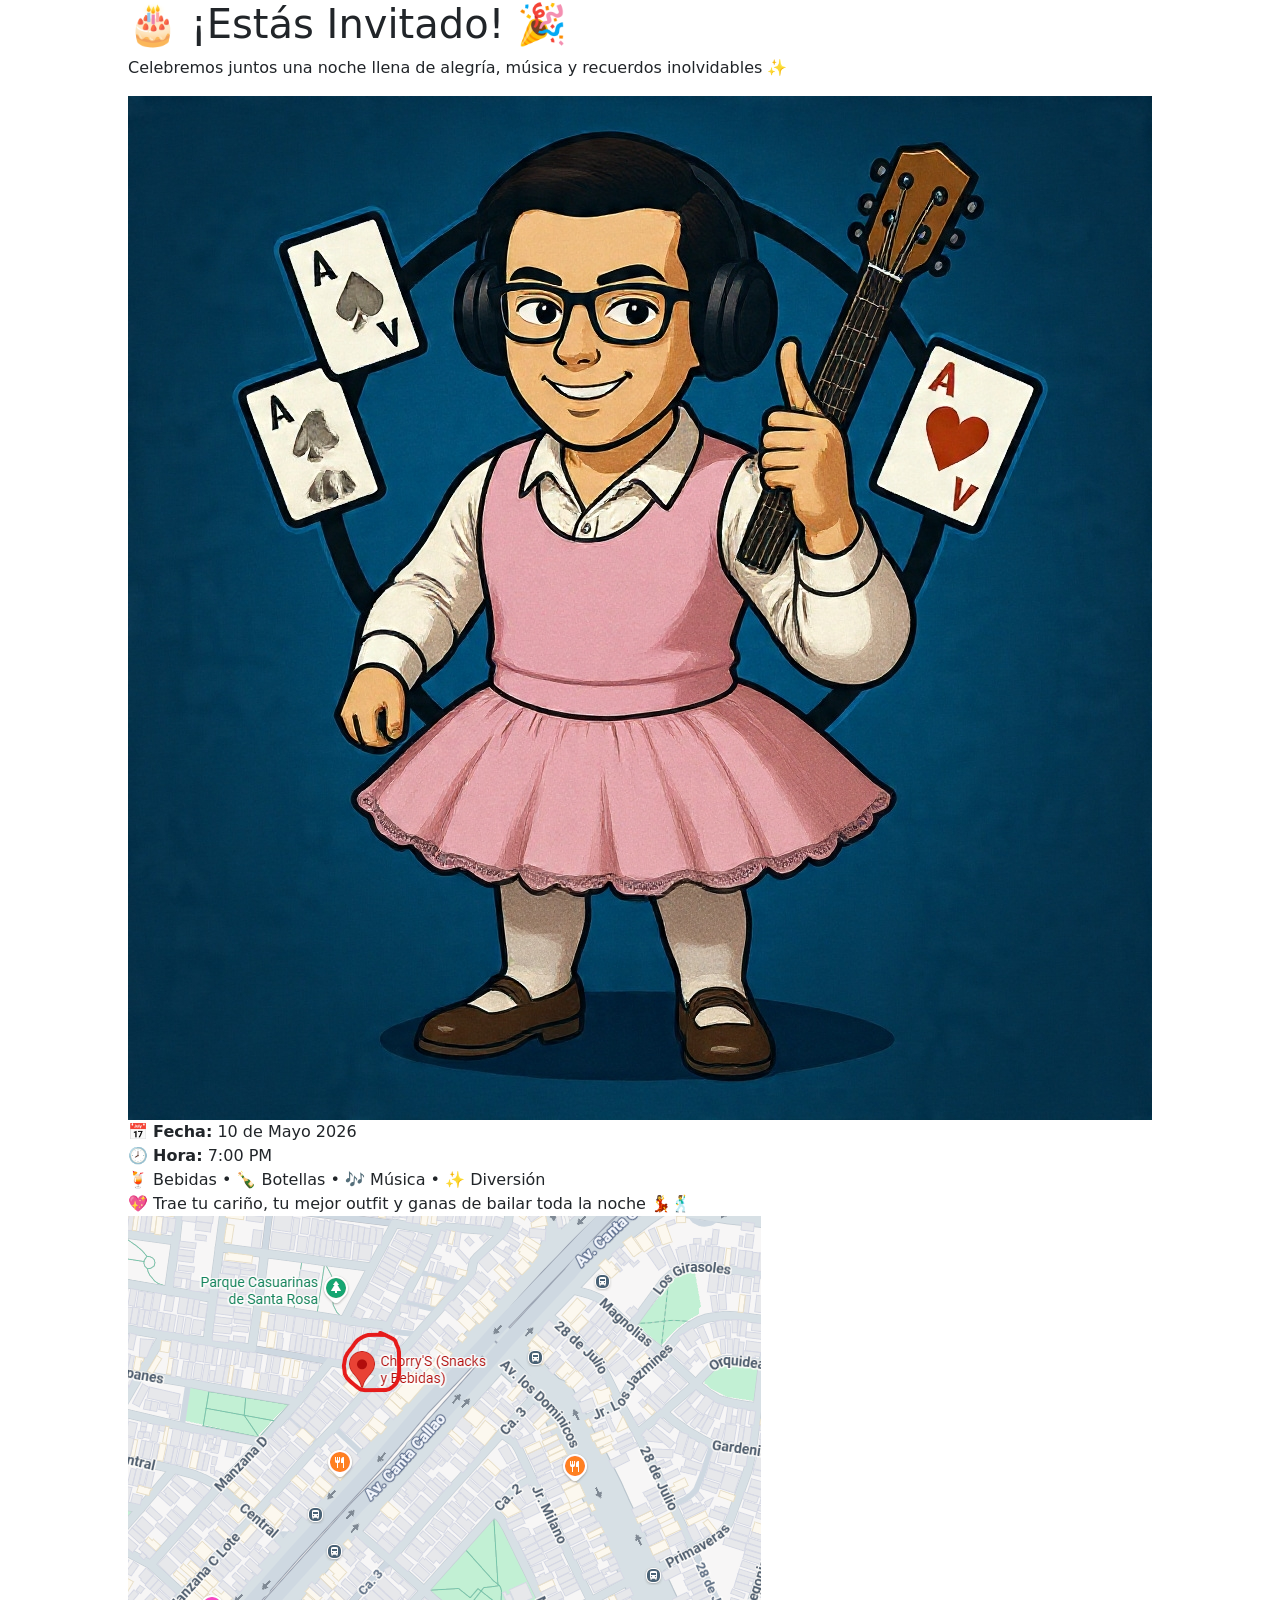
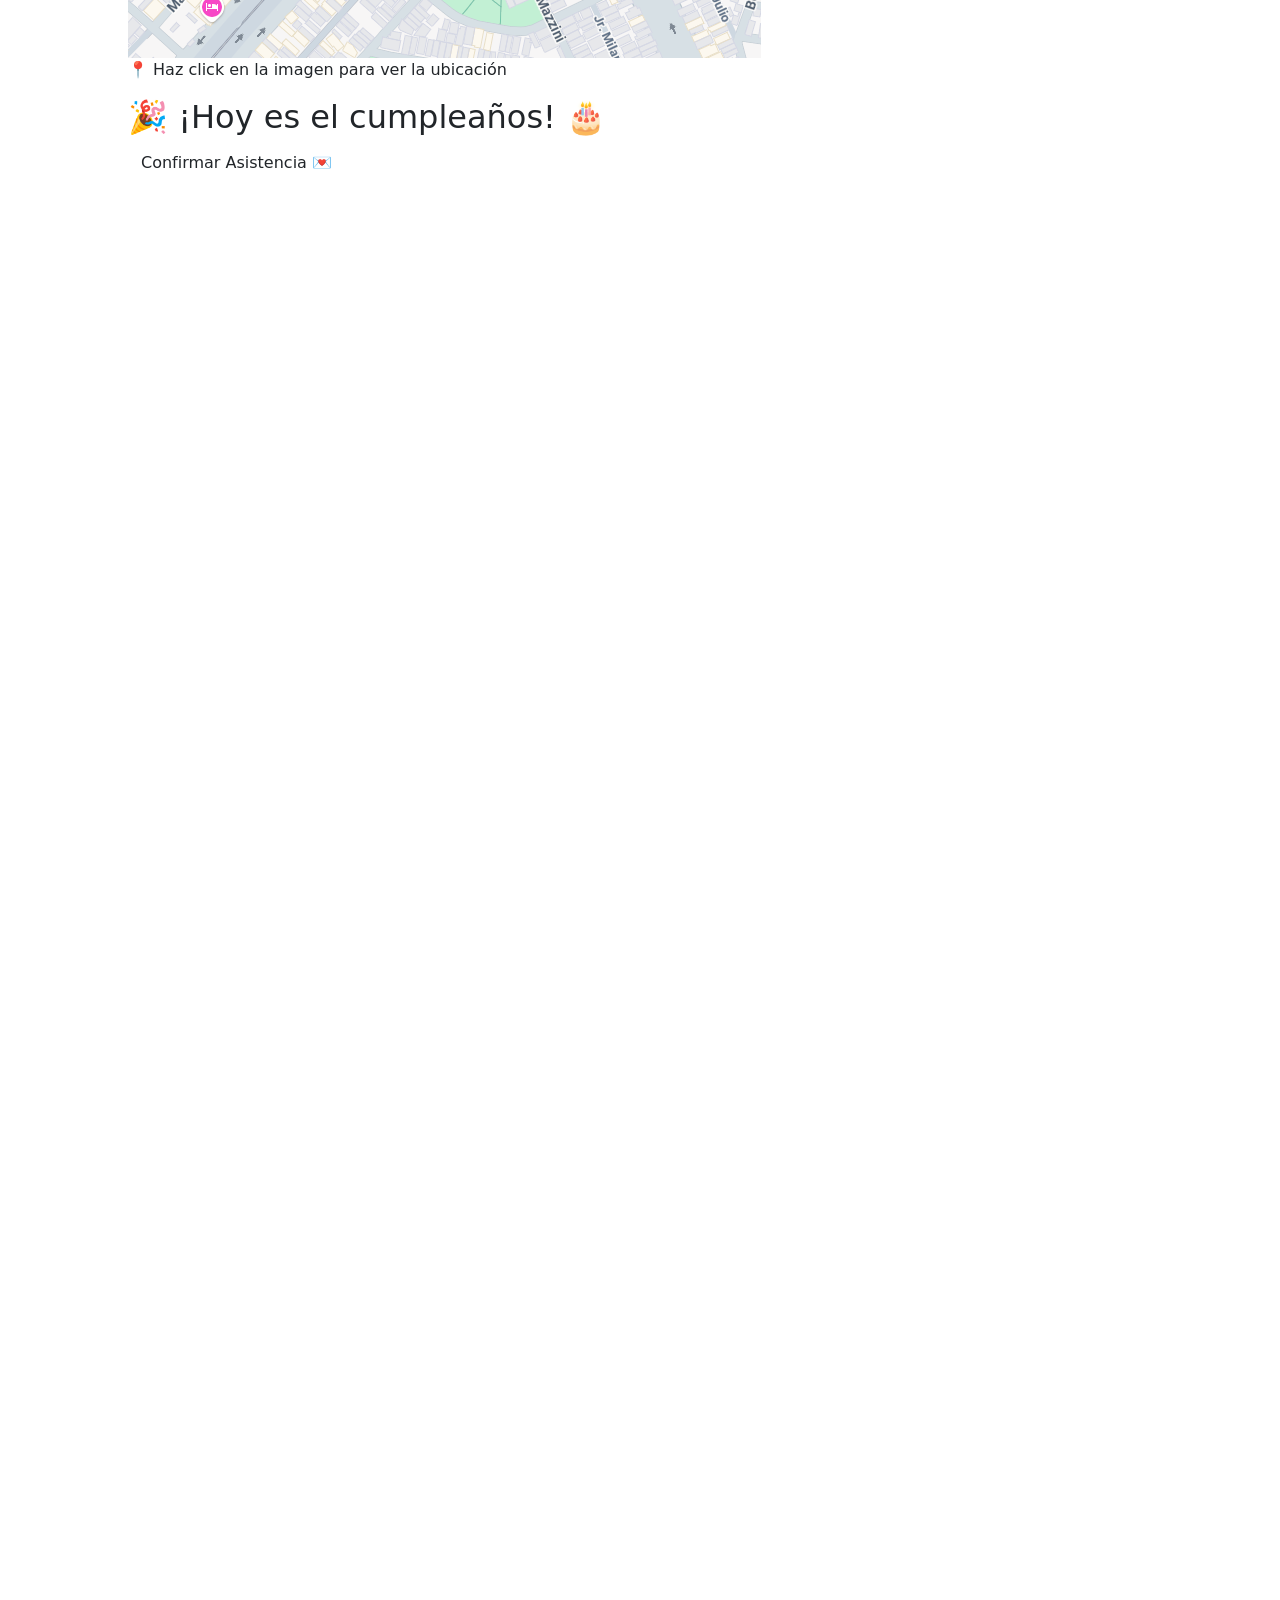
==== index.html @ 6994a491 "Add initial birthday invitation HTML structure" ====
<!DOCTYPE html>
<html lang="es">
<head>

<meta charset="UTF-8">
<meta name="viewport" content="width=device-width, initial-scale=1.0">

<title>Invitación de Cumpleaños 🎉</title>

<!-- Bootstrap -->
<link href="https://cdn.jsdelivr.net/npm/bootstrap@5.3.3/dist/css/bootstrap.min.css" rel="stylesheet">

<!-- Google Font -->
<link href="https://fonts.googleapis.com/css2?family=Poppins:wght@300;400;600;700&display=swap" rel="stylesheet">

<!-- CSS -->
<link rel="stylesheet" href="CCS/style.css">

</head>

<body>

<!-- ========================= -->
<!-- MUSICA -->
<!-- ========================= -->

<audio
id="musica"
autoplay
loop>

    <source src="audio/cumple2.mp3" type="audio/mpeg">

</audio>

<!-- ========================= -->
<!-- CONTENEDOR -->
<!-- ========================= -->

<div class="container d-flex justify-content-center align-items-center min-vh-100">

    <div class="card-cumple">

        <!-- TITULO -->
        <h1 class="titulo">
            🎂 ¡Estás Invitado! 🎉
        </h1>

        <!-- SUBTITULO -->
        <p class="subtitulo">
            Celebremos juntos una noche llena de alegría,
            música y recuerdos inolvidables ✨
        </p>

        <!-- FOTO DEL CUMPLEAÑERO -->
        <img
        src="img/foto.jpg"
        class="foto">

        <!-- INFORMACIÓN -->
        <div class="info">
            📅 <strong>Fecha:</strong> 10 de Mayo 2026
        </div>

        <div class="info">
            🕗 <strong>Hora:</strong> 7:00 PM
        </div>

        <div class="info">
            🍹 Bebidas • 🍾 Botellas • 🎶 Música • ✨ Diversión
        </div>

        <div class="info">
            💖 Trae tu cariño, tu mejor outfit y ganas de bailar toda la noche 💃🕺
        </div>

        <!-- FOTO UBICACION -->
        <a
        href="https://maps.app.goo.gl/nm2NhAh8khH8XSTaA"
        target="_blank"
        class="ubicacion-link">

            <img
            src="img/foto2.jpg.png"
            class="foto-ubicacion">

        </a>

        <p class="texto-ubicacion">
            📍 Haz click en la imagen para ver la ubicación
        </p>

        <!-- CONTADOR -->
        <div class="contador">

            <div class="tiempo">

                <div class="numero" id="dias">
                    00
                </div>

                <div class="texto">
                    Días
                </div>

            </div>

            <div class="tiempo">

                <div class="numero" id="horas">
                    00
                </div>

                <div class="texto">
                    Horas
                </div>

            </div>

            <div class="tiempo">

                <div class="numero" id="minutos">
                    00
                </div>

                <div class="texto">
                    Minutos
                </div>

            </div>

            <div class="tiempo">

                <div class="numero" id="segundos">
                    00
                </div>

                <div class="texto">
                    Segundos
                </div>

            </div>

        </div>

        <!-- BOTON -->
        <button
        class="btn btn-fiesta"
        data-bs-toggle="modal"
        data-bs-target="#modalAsistencia">

            Confirmar Asistencia 💌

        </button>

    </div>

</div>

<!-- ========================= -->
<!-- MODAL -->
<!-- ========================= -->

<div
class="modal fade"
id="modalAsistencia"
tabindex="-1">

    <div class="modal-dialog modal-dialog-centered">

        <div class="modal-content modal-fiesta">

            <div class="modal-body text-center">

                <!-- FOTO -->
                <img
                src="img/triste.jpeg"
                class="foto-modal">

                <h2 class="mt-3">
                    💖 Te estaré esperando...
                </h2>

                <p class="mt-3">
                    Si no vienes estaré triste :C
                </p>

                <button
                type="button"
                class="btn btn-fiesta mt-3"
                data-bs-dismiss="modal">

                    Prometo ir 🎉

                </button>

            </div>

        </div>

    </div>

</div>

<!-- ========================= -->
<!-- JS -->
<!-- ========================= -->

<script src="js/script.js"></script>

<!-- Bootstrap JS -->
<script src="https://cdn.jsdelivr.net/npm/bootstrap@5.3.3/dist/js/bootstrap.bundle.min.js"></script>

<!-- ========================= -->
<!-- SCRIPT MUSICA -->
<!-- ========================= -->

<script>

// MUSICA
const musica = document.getElementById("musica");

// VELOCIDAD
musica.playbackRate = 1.2;

// INTENTAR REPRODUCIR AUTOMATICAMENTE
window.addEventListener("load", () => {

    musica.play().catch(() => {

        console.log("El navegador bloqueó el autoplay");

    });

});

</script>

</body>
</html>
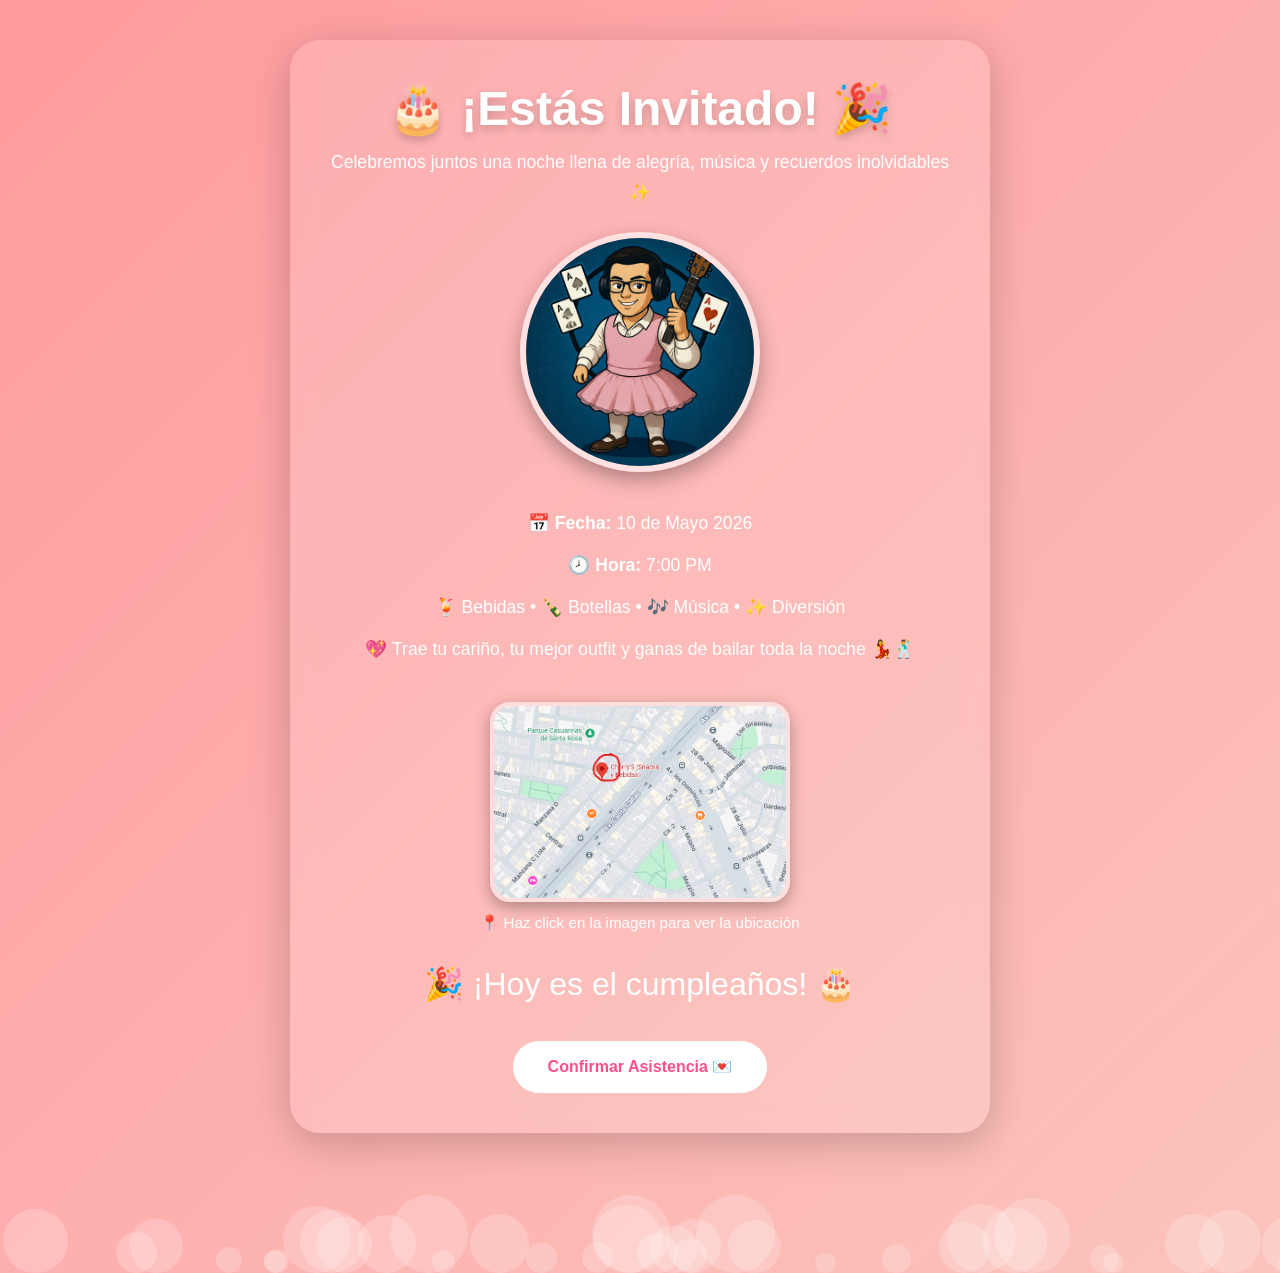
==== commit 01507e6e: "Create index.html" ====
--- a/index.html
+++ b/index.html
@@ -14,7 +14,7 @@
 <link href="https://fonts.googleapis.com/css2?family=Poppins:wght@300;400;600;700&display=swap" rel="stylesheet">
 
 <!-- CSS -->
-<link rel="stylesheet" href="CCS/style.css">
+<link rel="stylesheet" href="CSS/style.css">
 
 </head>
 
--- a/CSS/style.css
+++ b/CSS/style.css
@@ -0,0 +1,337 @@
+*{
+    margin:0;
+    padding:0;
+    box-sizing:border-box;
+    font-family:'Poppins',sans-serif;
+}
+
+/* BODY */
+body{
+
+    min-height:100vh;
+
+    overflow-y:auto;
+    overflow-x:hidden;
+
+    background:linear-gradient(
+        135deg,
+        #ff9a9e,
+        #fad0c4,
+        #fbc2eb,
+        #a18cd1
+    );
+
+    background-size:400% 400%;
+
+    animation:fondo 12s ease infinite;
+
+    position:relative;
+}
+
+/* FONDO ANIMADO */
+@keyframes fondo{
+
+    0%{
+        background-position:0% 50%;
+    }
+
+    50%{
+        background-position:100% 50%;
+    }
+
+    100%{
+        background-position:0% 50%;
+    }
+
+}
+
+/* BURBUJAS */
+.burbuja{
+
+    position:absolute;
+
+    bottom:-100px;
+
+    border-radius:50%;
+
+    background:rgba(255,255,255,0.2);
+
+    animation:subir linear infinite;
+}
+
+/* ANIMACION BURBUJAS */
+@keyframes subir{
+
+    0%{
+        transform:translateY(0);
+        opacity:0;
+    }
+
+    20%{
+        opacity:1;
+    }
+
+    100%{
+        transform:translateY(-120vh);
+        opacity:0;
+    }
+
+}
+
+/* TARJETA */
+.card-cumple{
+
+    background:rgba(255,255,255,0.15);
+
+    backdrop-filter:blur(12px);
+
+    border-radius:30px;
+
+    padding:40px;
+
+    margin:40px 0;
+
+    text-align:center;
+
+    color:white;
+
+    box-shadow:0 10px 40px rgba(0,0,0,0.2);
+
+    max-width:700px;
+
+    width:90%;
+}
+
+/* TITULO */
+.titulo{
+
+    font-size:3rem;
+
+    font-weight:700;
+
+    margin-bottom:10px;
+
+    text-shadow:0 4px 10px rgba(0,0,0,0.2);
+}
+
+/* SUBTITULO */
+.subtitulo{
+
+    margin-bottom:25px;
+
+    font-size:1.1rem;
+
+    line-height:1.7;
+}
+
+/* FOTO PRINCIPAL */
+.foto{
+
+    width:240px;
+
+    height:240px;
+
+    object-fit:cover;
+
+    border-radius:50%;
+
+    border:6px solid rgba(255,255,255,0.6);
+
+    margin-bottom:25px;
+
+    box-shadow:0 8px 20px rgba(0,0,0,0.3);
+
+    transition:0.4s;
+}
+
+.foto:hover{
+
+    transform:scale(1.05);
+}
+
+/* INFORMACION */
+.info{
+
+    font-size:1.1rem;
+
+    margin:12px 0;
+
+    line-height:1.7;
+}
+
+/* FOTO UBICACION */
+.foto-ubicacion{
+
+    width:300px;
+
+    height:200px;
+
+    object-fit:cover;
+
+    border-radius:20px;
+
+    margin-top:25px;
+
+    border:4px solid rgba(255,255,255,0.5);
+
+    box-shadow:0 5px 15px rgba(0,0,0,0.3);
+
+    transition:0.4s;
+}
+
+.foto-ubicacion:hover{
+
+    transform:scale(1.05);
+}
+
+/* TEXTO UBICACION */
+.texto-ubicacion{
+
+    margin-top:10px;
+
+    font-size:0.95rem;
+
+    color:white;
+}
+
+/* CONTADOR */
+.contador{
+
+    display:flex;
+
+    justify-content:center;
+
+    gap:15px;
+
+    flex-wrap:wrap;
+
+    margin-top:30px;
+}
+
+/* CUADROS CONTADOR */
+.tiempo{
+
+    background:rgba(255,255,255,0.2);
+
+    padding:15px;
+
+    border-radius:20px;
+
+    min-width:90px;
+
+    box-shadow:0 5px 15px rgba(0,0,0,0.15);
+}
+
+/* NUMEROS */
+.numero{
+
+    font-size:2rem;
+
+    font-weight:700;
+}
+
+/* TEXOS */
+.texto{
+
+    font-size:0.9rem;
+}
+
+/* BOTON */
+.btn-fiesta{
+
+    margin-top:30px;
+
+    padding:14px 35px;
+
+    border:none;
+
+    border-radius:50px;
+
+    background:white;
+
+    color:#ff4f8b;
+
+    font-weight:600;
+
+    transition:0.3s;
+}
+
+.btn-fiesta:hover{
+
+    background:#ff4f8b;
+
+    color:white;
+
+    transform:translateY(-3px);
+}
+
+/* RESPONSIVE */
+@media(max-width:768px){
+
+    .titulo{
+        font-size:2.2rem;
+    }
+
+    .subtitulo{
+        font-size:1rem;
+    }
+
+    .foto{
+
+        width:190px;
+
+        height:190px;
+    }
+
+    .foto-ubicacion{
+
+        width:260px;
+
+        height:170px;
+    }
+
+    .contador{
+        gap:10px;
+    }
+
+    .tiempo{
+        min-width:75px;
+    }
+
+}
+
+/* ========================= */
+/* MODAL */
+/* ========================= */
+
+.modal-fiesta{
+
+    background:linear-gradient(
+        135deg,
+        #ff9a9e,
+        #fbc2eb,
+        #a18cd1
+    );
+
+    border:none;
+
+    border-radius:25px;
+
+    color:white;
+}
+
+/* FOTO MODAL */
+.foto-modal{
+
+    width:180px;
+
+    height:180px;
+
+    object-fit:cover;
+
+    border-radius:50%;
+
+    border:5px solid rgba(255,255,255,0.5);
+
+    box-shadow:0 5px 15px rgba(0,0,0,0.3);
+}
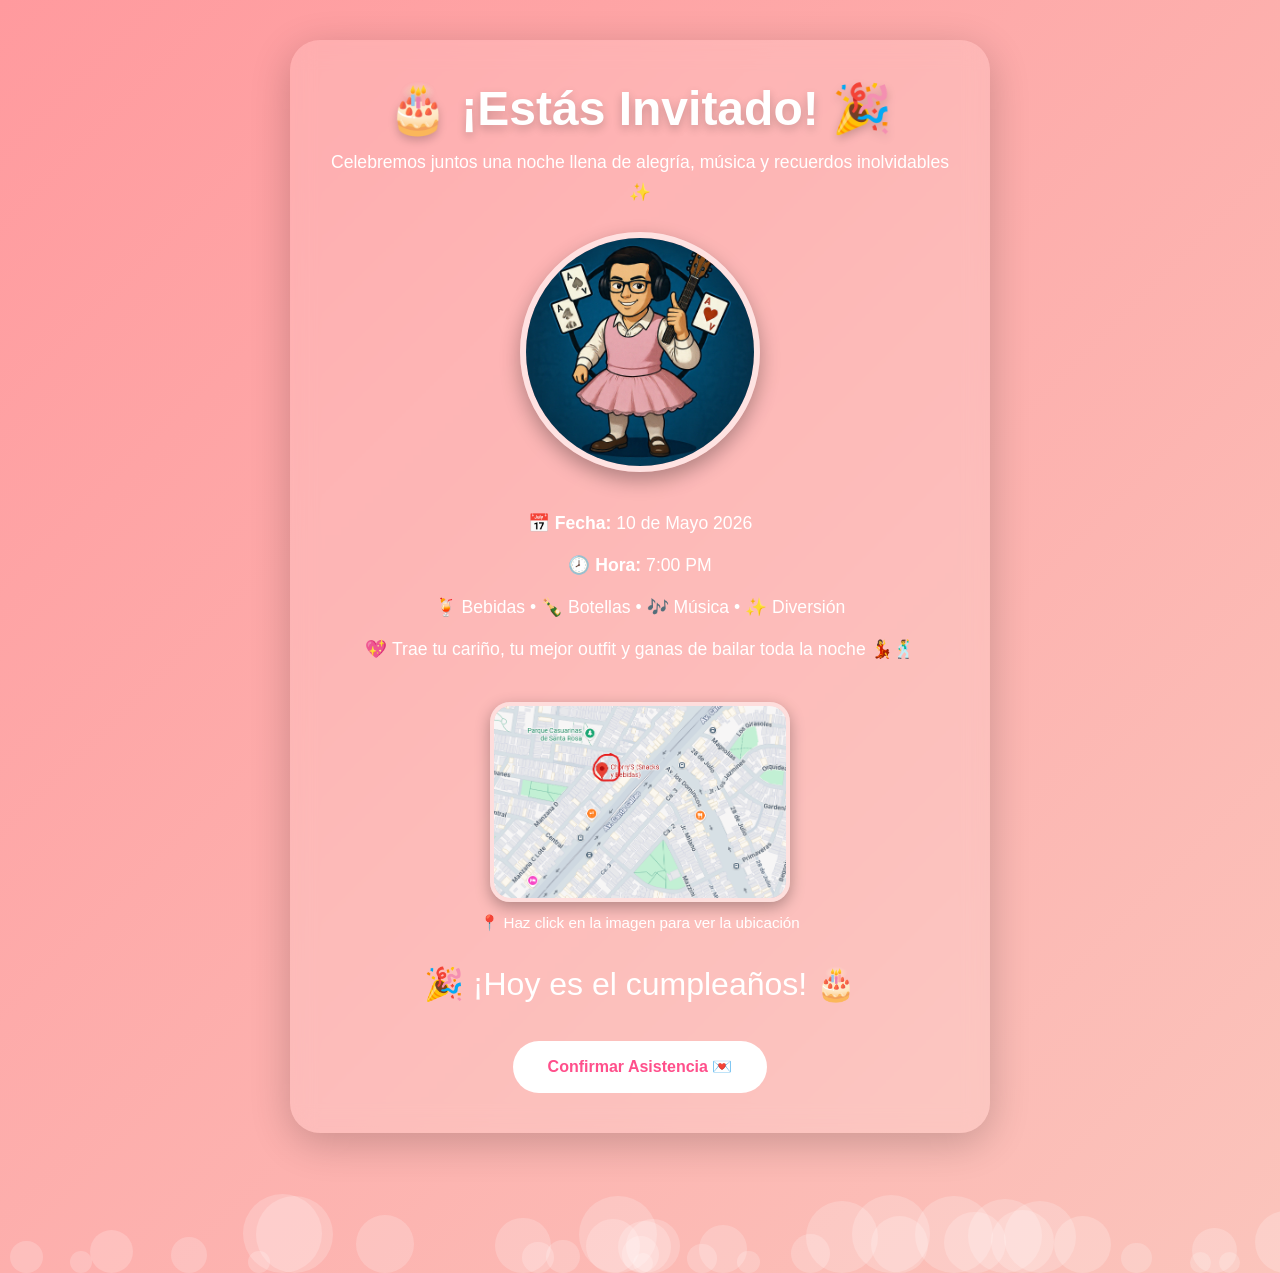
==== commit df17f94f: "Update index.html" ====
--- a/index.html
+++ b/index.html
@@ -26,7 +26,6 @@
 
 <audio
 id="musica"
-autoplay
 loop>
 
     <source src="audio/cumple2.mp3" type="audio/mpeg">
@@ -217,22 +216,32 @@
 
 <script>
 
-// MUSICA
 const musica = document.getElementById("musica");
 
 // VELOCIDAD
 musica.playbackRate = 1.2;
 
-// INTENTAR REPRODUCIR AUTOMATICAMENTE
-window.addEventListener("load", () => {
+// FUNCION REPRODUCIR
+function iniciarMusica(){
 
     musica.play().catch(() => {
 
-        console.log("El navegador bloqueó el autoplay");
+        console.log("Autoplay bloqueado");
 
     });
 
-});
+}
+
+// INTENTAR AL CARGAR
+window.addEventListener("load", iniciarMusica);
+
+// SI EL NAVEGADOR BLOQUEA,
+// SE ACTIVA AL PRIMER CLICK
+document.body.addEventListener("click", () => {
+
+    iniciarMusica();
+
+}, { once:true });
 
 </script>
 
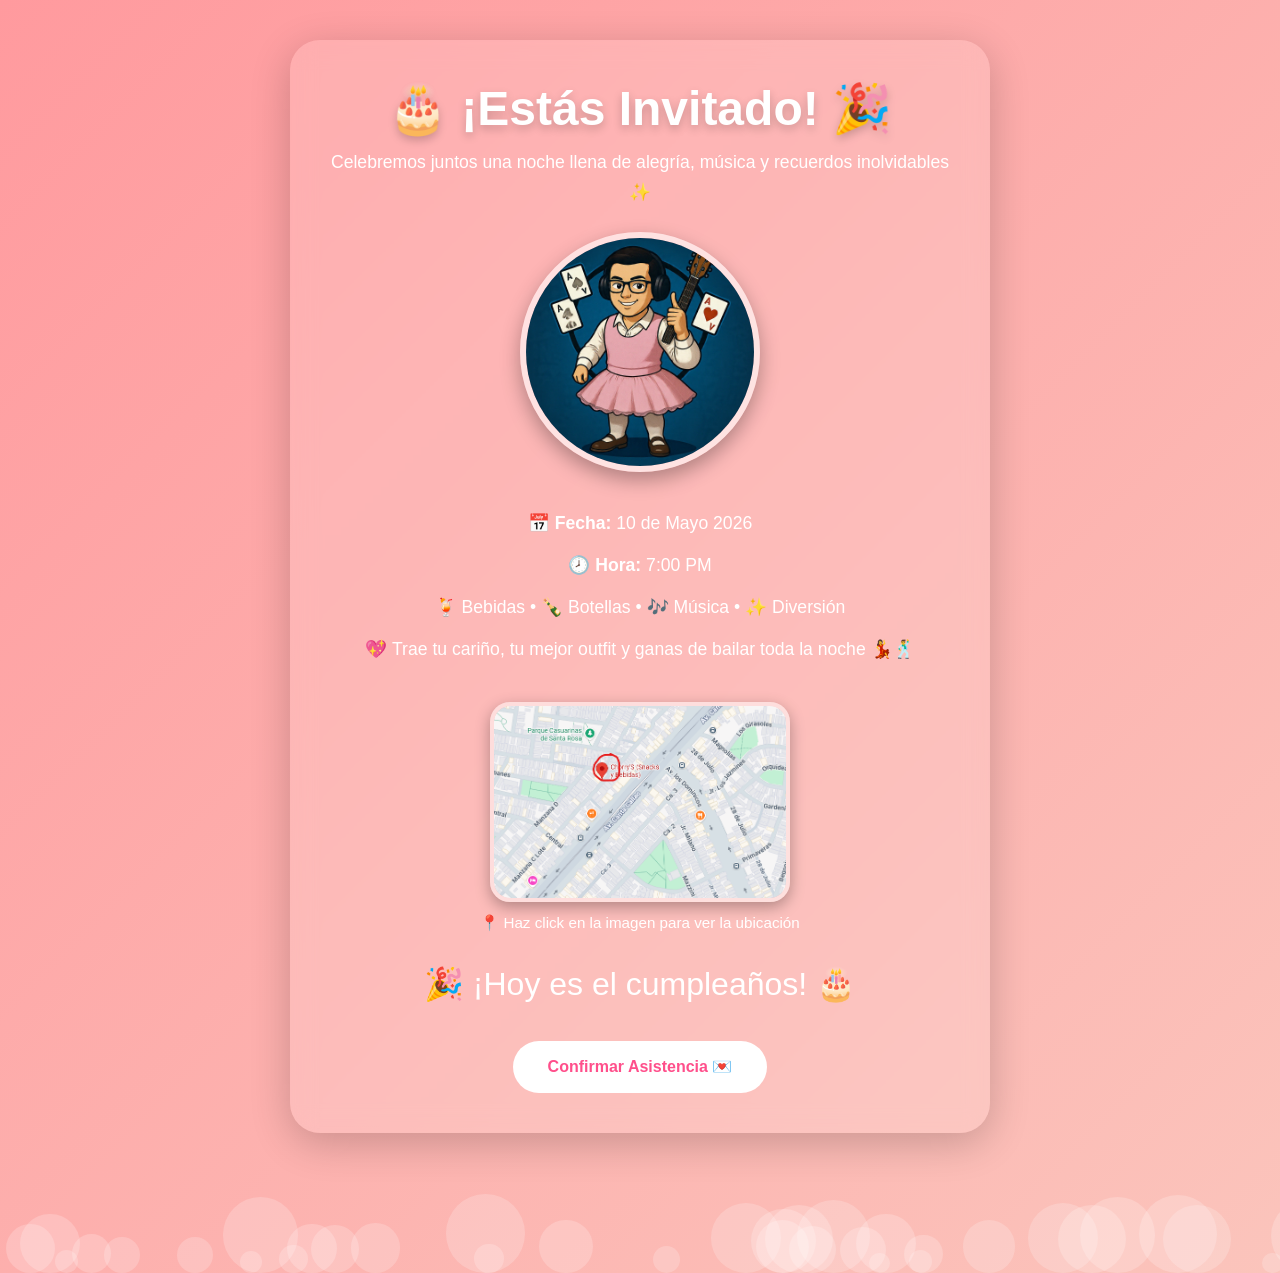
==== commit 9cb80514: "Update index.html" ====
--- a/index.html
+++ b/index.html
@@ -26,7 +26,10 @@
 
 <audio
 id="musica"
-loop>
+autoplay
+muted
+loop
+playsinline>
 
     <source src="audio/cumple2.mp3" type="audio/mpeg">
 
@@ -216,34 +219,40 @@
 
 <script>
 
-const musica = document.getElementById("musica");
-
-// VELOCIDAD
-musica.playbackRate = 1.2;
-
-// FUNCION REPRODUCIR
-function iniciarMusica(){
-
-    musica.play().catch(() => {
-
-        console.log("Autoplay bloqueado");
-
-    });
-
-}
-
-// INTENTAR AL CARGAR
-window.addEventListener("load", iniciarMusica);
-
-// SI EL NAVEGADOR BLOQUEA,
-// SE ACTIVA AL PRIMER CLICK
-document.body.addEventListener("click", () => {
-
-    iniciarMusica();
-
-}, { once:true });
+window.addEventListener("load", () => {
+
+    const musica = document.getElementById("musica");
+
+    // VELOCIDAD
+    musica.playbackRate = 1.2;
+
+    // REPRODUCIR
+    const intento = musica.play();
+
+    if(intento !== undefined){
+
+        intento.then(() => {
+
+            // QUITAR MUTE
+            setTimeout(() => {
+
+                musica.muted = false;
+                musica.volume = 1;
+
+            }, 500);
+
+        }).catch((error) => {
+
+            console.log("Autoplay bloqueado:", error);
+
+        });
+
+    }
+
+});
 
 </script>
 
 </body>
 </html>
+</html>
